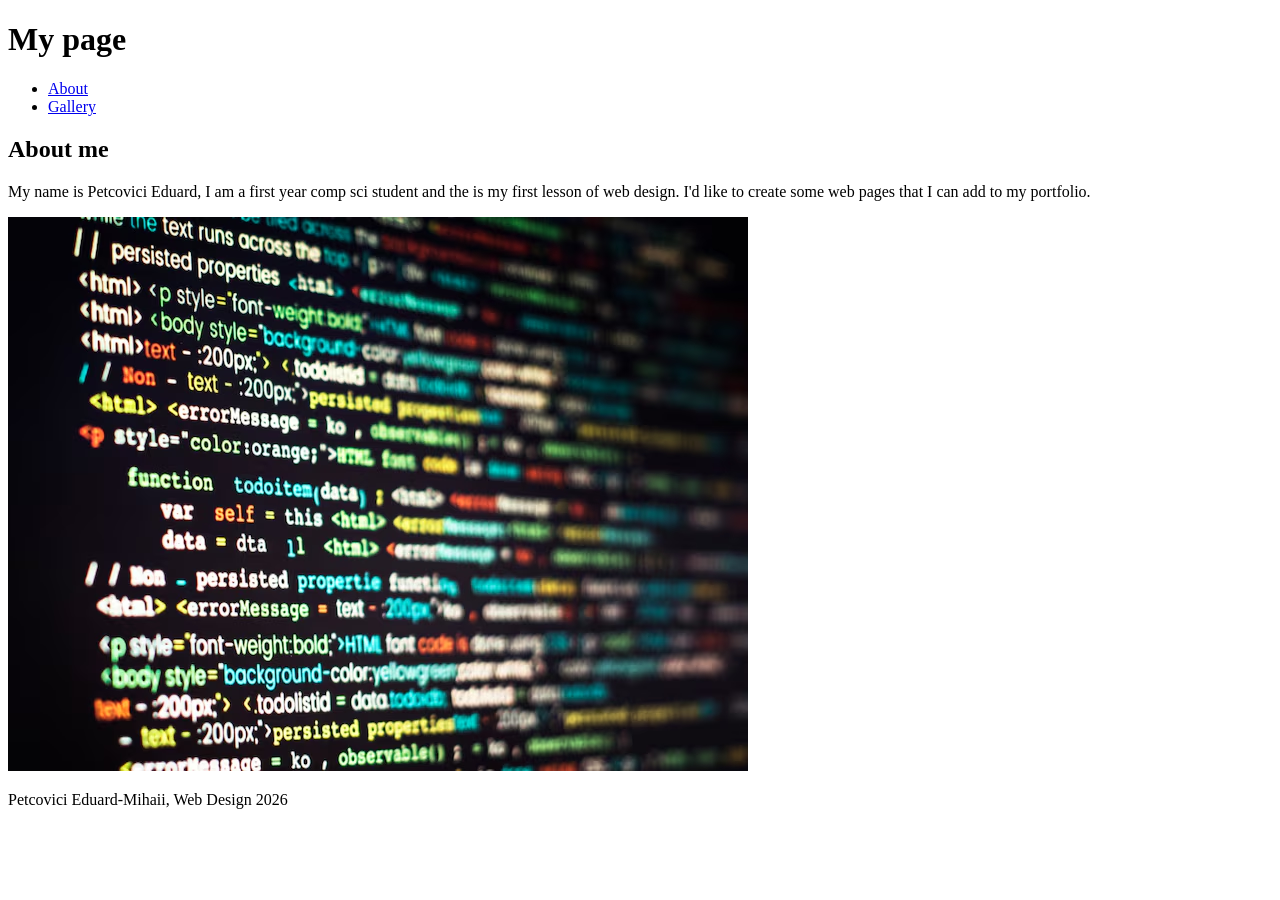
==== index.html @ 52f312a4 "Small change" ====
<!DOCTYPE html>
<html lang="en">
    <head>
        <meta charset="UTF-8">
        <meta name="viewport" content="width= device-width, initial-scale=1.0">
        <title>Document</title>
    </head>

    <body>
        <header>
            <h1>My page</h1>
        </header>
        
        <nav aria-label="Main navigation">
            <ul>
                <li>
                    <a href="#">About</a>
                </li>
                <li>
                    <a href="#">Gallery</a>
                </li>
            </ul>
        </nav>

        <main id="main-content">
            <section>
                <h2>About me</h2>
                <p>
                    My name is Petcovici Eduard, I am a first year comp sci student and the is my first lesson of web design. I'd like to create some web pages that I can add to my portfolio.
                </p>
                <img src="stock_programming.avif" alt="Generic image with HTML code">
            </section>
        </main>

        <footer>
            <p>Petcovici Eduard-Mihaii, Web Design 2026</p>
        </footer>

    </body>

    
</html>
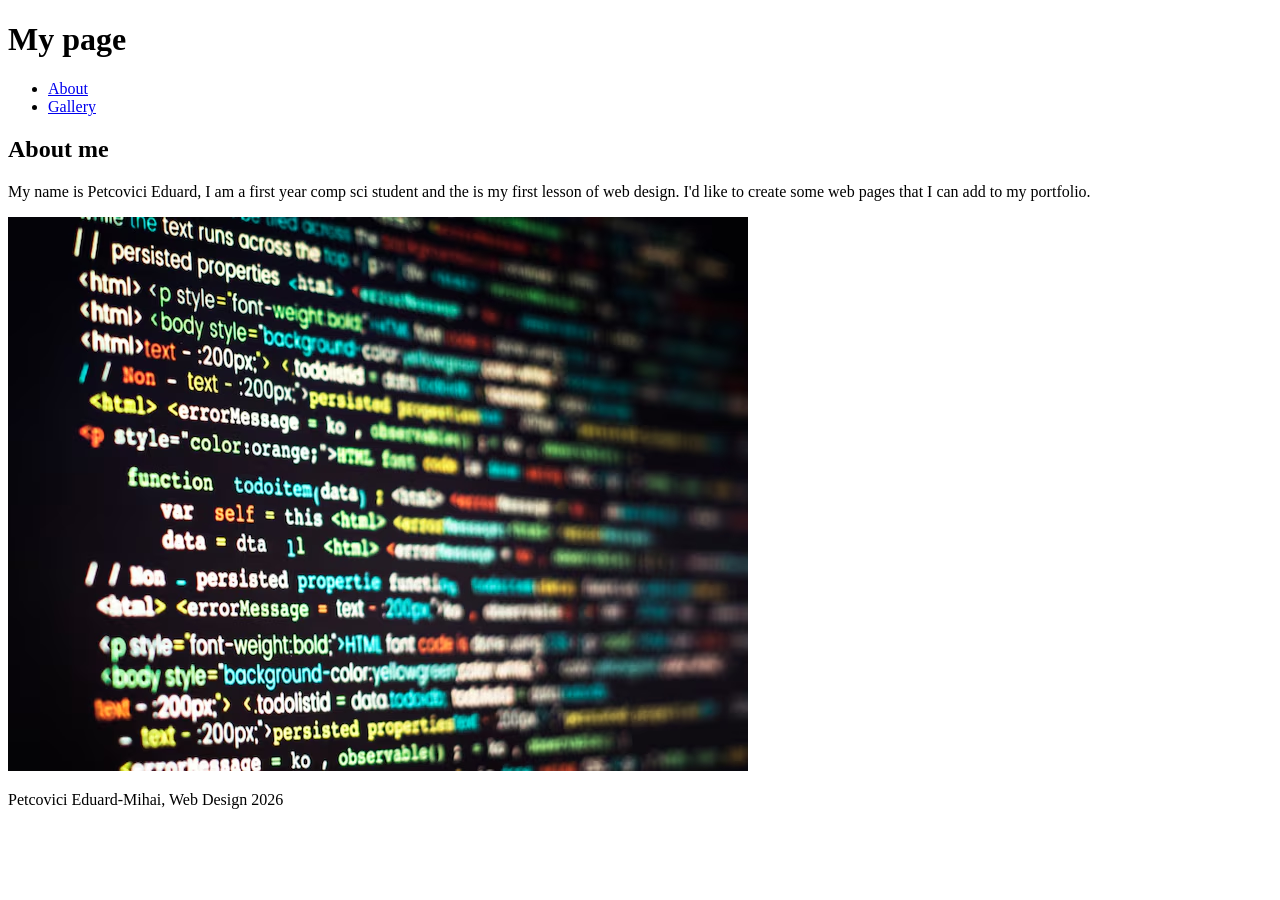
==== commit 3ffc6f96: "final version" ====
--- a/index.html
+++ b/index.html
@@ -33,7 +33,7 @@
         </main>
 
         <footer>
-            <p>Petcovici Eduard-Mihaii, Web Design 2026</p>
+            <p>Petcovici Eduard-Mihai, Web Design 2026</p>
         </footer>
 
     </body>
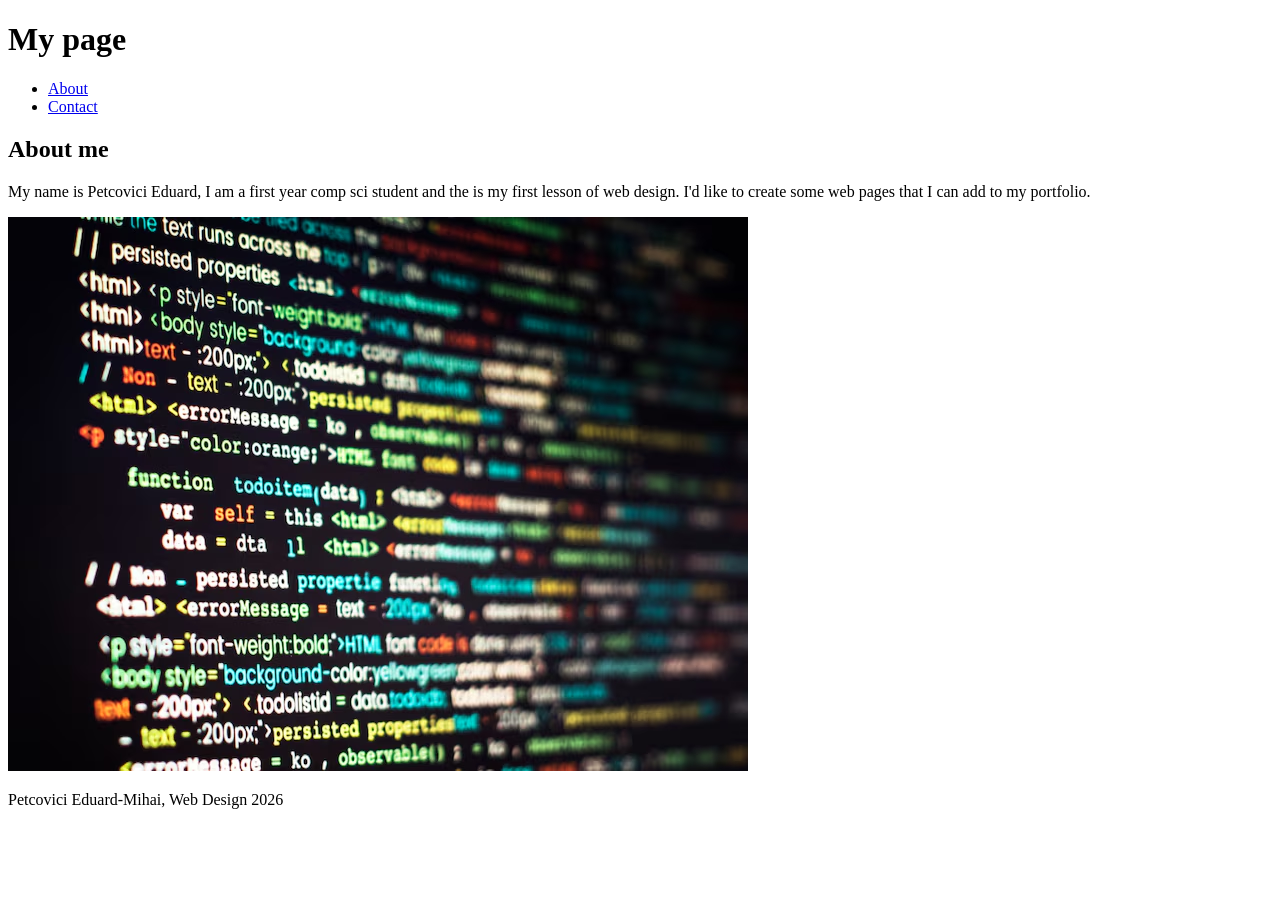
==== commit 83fa470f: "Completed lab 2" ====
--- a/index.html
+++ b/index.html
@@ -1,42 +1,42 @@
-<!DOCTYPE html>
-<html lang="en">
-    <head>
-        <meta charset="UTF-8">
-        <meta name="viewport" content="width= device-width, initial-scale=1.0">
-        <title>Document</title>
-    </head>
-
-    <body>
-        <header>
-            <h1>My page</h1>
-        </header>
-        
-        <nav aria-label="Main navigation">
-            <ul>
-                <li>
-                    <a href="#">About</a>
-                </li>
-                <li>
-                    <a href="#">Gallery</a>
-                </li>
-            </ul>
-        </nav>
-
-        <main id="main-content">
-            <section>
-                <h2>About me</h2>
-                <p>
-                    My name is Petcovici Eduard, I am a first year comp sci student and the is my first lesson of web design. I'd like to create some web pages that I can add to my portfolio.
-                </p>
-                <img src="stock_programming.avif" alt="Generic image with HTML code">
-            </section>
-        </main>
-
-        <footer>
-            <p>Petcovici Eduard-Mihai, Web Design 2026</p>
-        </footer>
-
-    </body>
-
-    
+<!DOCTYPE html>
+<html lang="en">
+    <head>
+        <meta charset="UTF-8">
+        <meta name="viewport" content="width=device-width, initial-scale=1.0">
+        <title>WD page</title>
+    </head>
+
+    <body>
+        <header>
+            <h1>My page</h1>
+        </header>
+        
+        <nav aria-label="Main navigation">
+            <ul>
+                <li>
+                    <a href="#">About</a>
+                </li>
+                <li>
+                    <a href="contact.html">Contact</a>
+                </li>
+            </ul>
+        </nav>
+
+        <main id="main-content">
+            <section>
+                <h2>About me</h2>
+                <p>
+                    My name is Petcovici Eduard, I am a first year comp sci student and the is my first lesson of web design. I'd like to create some web pages that I can add to my portfolio.
+                </p>
+                <img src="stock_programming.avif" alt="Generic image with HTML code">
+            </section>
+        </main>
+
+        <footer>
+            <p>Petcovici Eduard-Mihai, Web Design 2026</p>
+        </footer>
+
+    </body>
+
+    
 </html>
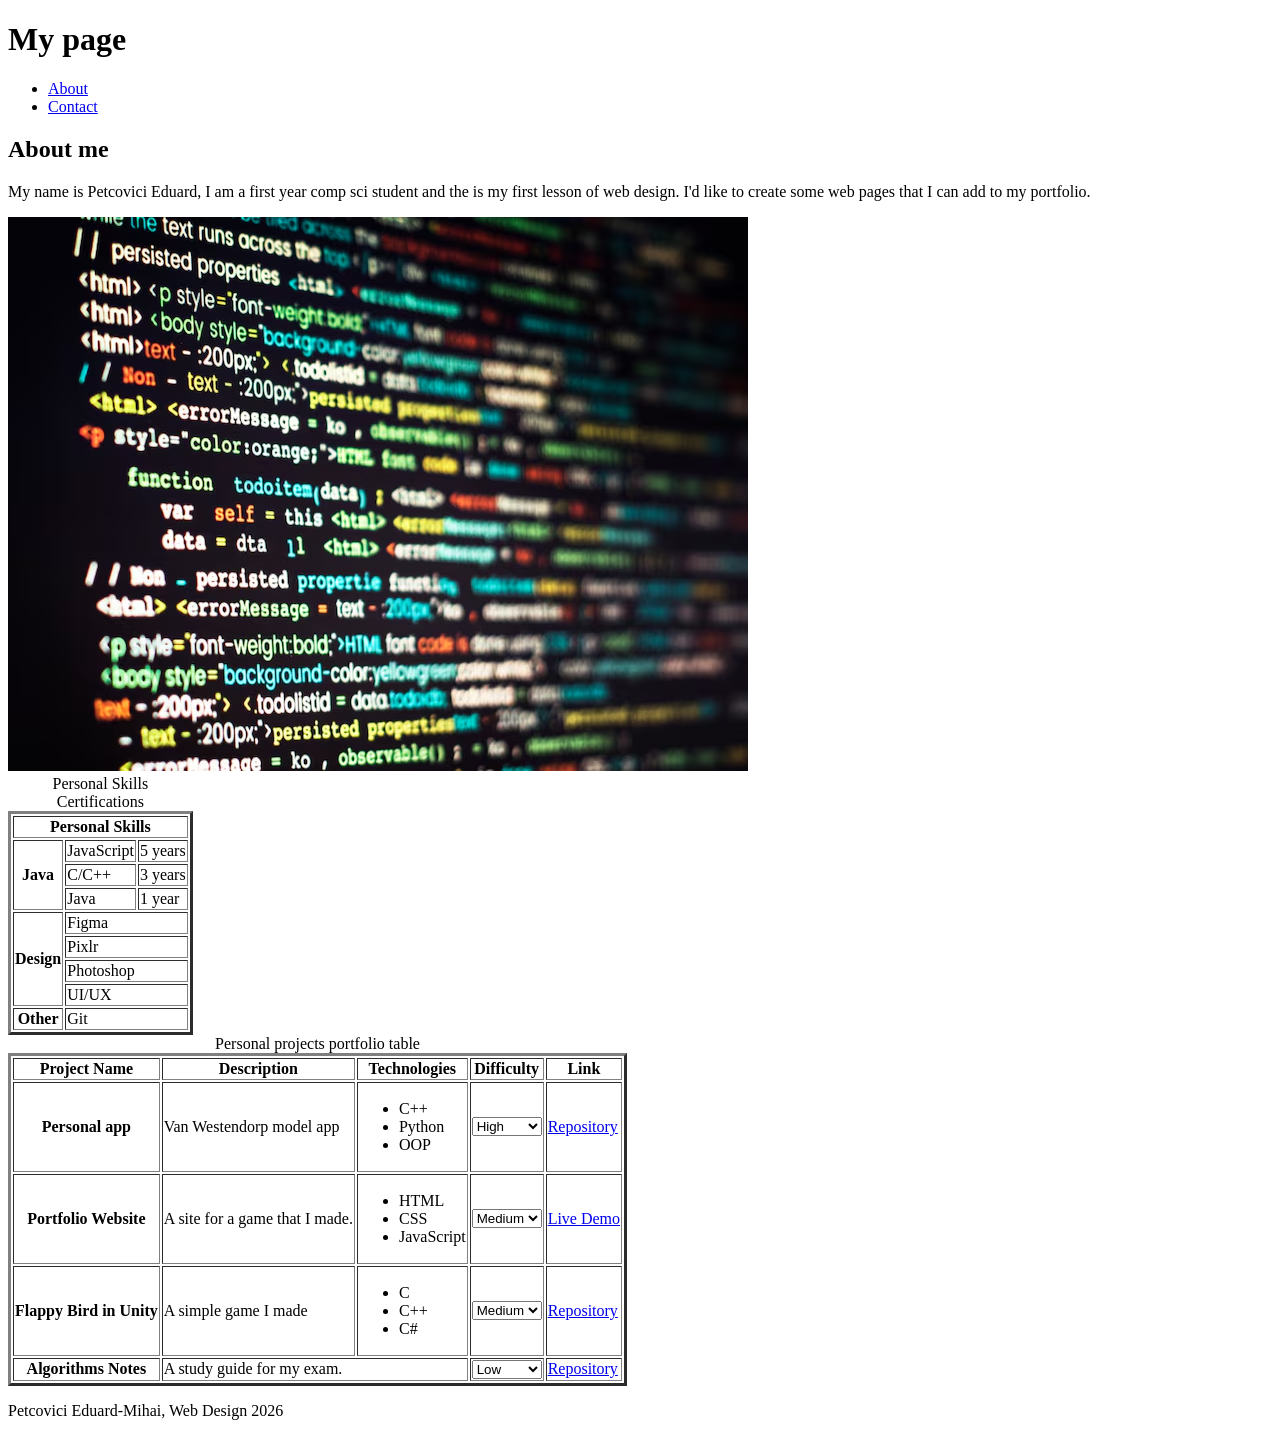
==== commit 88e7b623: "Lab 3" ====
--- a/index.html
+++ b/index.html
@@ -30,6 +30,147 @@
                 </p>
                 <img src="stock_programming.avif" alt="Generic image with HTML code">
             </section>
+
+            <section>
+                <table border="3px">
+                    <caption>Personal Skills Certifications</caption>
+                    <thead>
+                        <tr>
+                            <th scope="col" colspan="3">Personal Skills</th>
+                        </tr>
+                    </thead>
+                    <tbody>
+                        <tr>
+                            <th scope="row" rowspan="3">Java</th>
+                            <td>JavaScript</td>
+                            <td>5 years</td>
+                        </tr>
+                        <tr>
+                            <td>C/C++</td>
+                            <td>3 years</td>
+                        </tr>
+                        <tr>
+                            <td>Java</td>
+                            <td>1 year</td>
+                        </tr>
+                        <tr>
+                            <th scope="row" rowspan="4">Design</th>
+                            <td colspan="2">Figma</td>
+                        </tr>
+                        <tr>
+                            <td colspan="2">Pixlr</td>
+                        </tr>
+                        <tr>
+                            <td colspan="2">Photoshop</td>
+                        </tr>
+                        <tr>
+                            <td colspan="2">UI/UX</td>
+                        </tr>
+                        <tr>
+                            <th scope="row">Other</th>
+                            <td colspan="2">Git</td>
+                        </tr>
+                    </tbody>
+                </table>
+            </section>
+
+            <section>  
+                <table border="3">
+    <caption>Personal projects portfolio table</caption>
+    <thead>
+        <tr>
+            <th scope="col">Project Name</th>
+            <th scope="col">Description</th>
+            <th scope="col">Technologies</th>
+            <th scope="col">Difficulty</th>
+            <th scope="col">Link</th>
+        </tr>
+    </thead>
+    <tbody>
+        <tr>
+            <th scope="row">Personal app</th>
+            <td>Van Westendorp model app</td>
+            <td>
+                <ul>
+                    <li>C++</li>
+                    <li>Python</li>
+                    <li>OOP</li>
+                </ul>
+            </td>
+            <td>
+                <select>
+                    <option>Low</option>
+                    <option>Medium</option>
+                    <option selected>High</option>
+                </select>
+            </td>
+            <td>
+                <a href="https://github.com/" target="_blank">Repository</a>
+            </td>
+        </tr>
+
+        <tr>
+            <th scope="row">Portfolio Website</th>
+            <td>A site for a game that I made.</td>
+            <td>
+                <ul>
+                    <li>HTML</li>
+                    <li>CSS</li>
+                    <li>JavaScript</li>
+                </ul>
+            </td>
+            <td>
+                <select>
+                    <option>Low</option>
+                    <option selected>Medium</option>
+                    <option>High</option>
+                </select>
+            </td>
+            <td>
+                <a href="https://github.com/" target="_blank">Live Demo</a>
+            </td>
+        </tr>
+
+        <tr>
+            <th scope="row">Flappy Bird in Unity</th>
+            <td>A simple game I made</td>
+            <td>
+                <ul>
+                    <li>C</li>
+                    <li>C++</li>
+                    <li>C#</li>
+                </ul>
+            </td>
+            <td>
+                <select>
+                    <option>Low</option>
+                    <option selected>Medium</option>
+                    <option>High</option>
+                </select>
+            </td>
+            <td>
+                <a href="https://github.com/" target="_blank">Repository</a>
+            </td>
+        </tr>
+
+        <tr>
+            <th scope="row">Algorithms Notes</th>
+            <td colspan="2">A study guide for my exam.</td>
+            <td>
+                <select>
+                    <option selected>Low</option>
+                    <option>Medium</option>
+                    <option>High</option>
+                </select>
+            </td>
+            <td>
+                <a href="https://github.com/" target="_blank">Repository</a>
+            </td>
+        </tr>
+    </tbody>
+</table>
+            </section>
+
         </main>
 
         <footer>
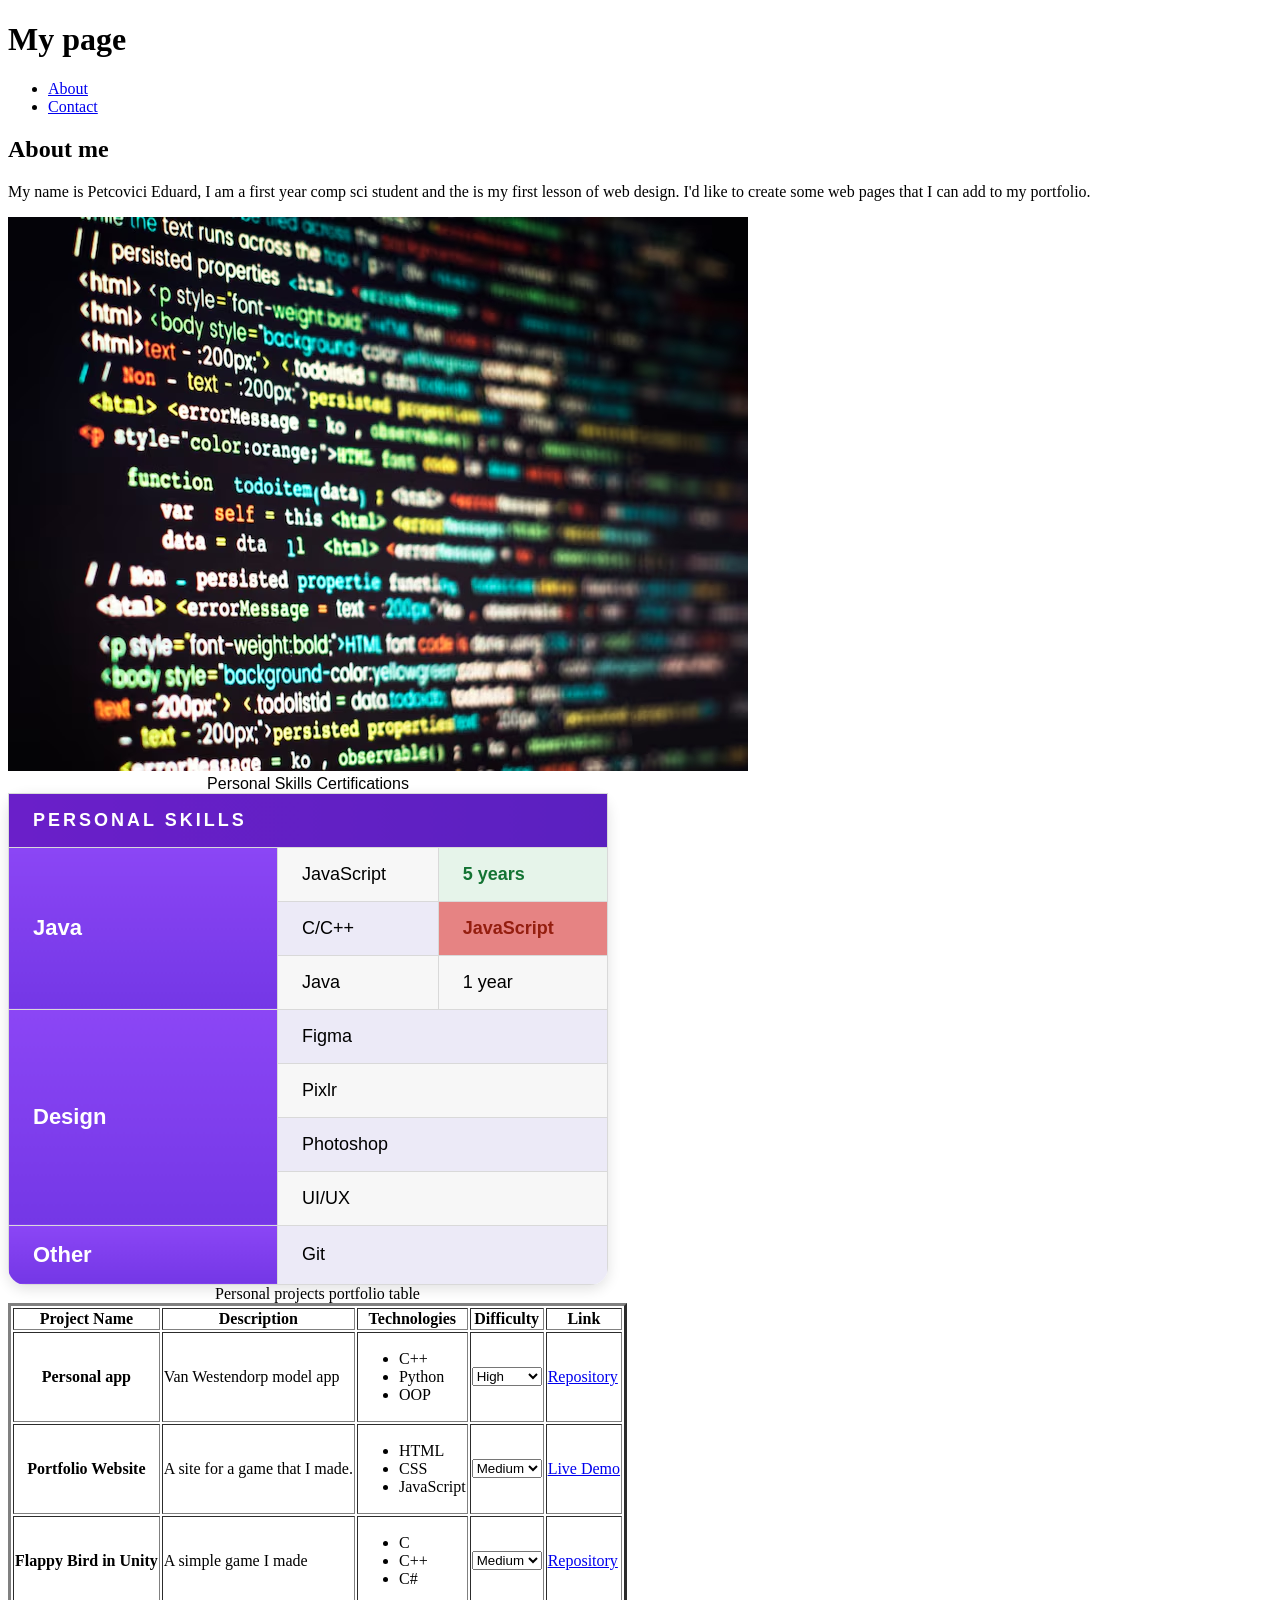
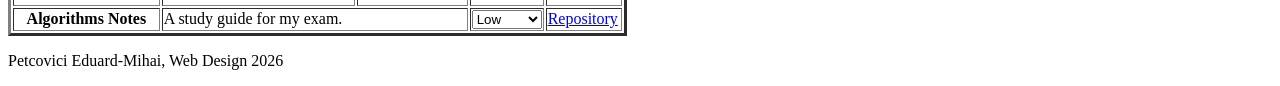
==== commit 462c9014: "completed lab 4" ====
--- a/index.html
+++ b/index.html
@@ -2,6 +2,7 @@
 <html lang="en">
     <head>
         <meta charset="UTF-8">
+        <link rel="stylesheet" href="index.css">
         <meta name="viewport" content="width=device-width, initial-scale=1.0">
         <title>WD page</title>
     </head>
@@ -32,7 +33,7 @@
             </section>
 
             <section>
-                <table border="3px">
+                <table border="3px" class="skill-table">
                     <caption>Personal Skills Certifications</caption>
                     <thead>
                         <tr>
@@ -43,11 +44,11 @@
                         <tr>
                             <th scope="row" rowspan="3">Java</th>
                             <td>JavaScript</td>
-                            <td>5 years</td>
+                            <td style="background-color: #e6f4ea; color: #137333; font-weight: bold;">5 years</td>
                         </tr>
                         <tr>
                             <td>C/C++</td>
-                            <td>3 years</td>
+                            <td style="background-color: #cf111184; color: #941e0f; font-weight: bold;">JavaScript</td>
                         </tr>
                         <tr>
                             <td>Java</td>
--- a/index.css
+++ b/index.css
@@ -0,0 +1,41 @@
+.skill-table {
+    width: 600px;
+    border-collapse: collapse;
+    font-family: Arial, sans-serif;
+    border-radius: 18px;
+    overflow: hidden;
+    box-shadow: 0 4px 14px rgba(0, 0, 0, 0.12);
+    border: none;
+}
+
+.skill-table th,
+.skill-table td {
+    padding: 16px 24px;
+    text-align: left;
+    border: 1px solid #d9d9d9;
+    font-size: 18px;
+}
+
+.skill-table thead th {
+    background: linear-gradient(90deg, #6a1fc9, #5b20c0);
+    color: white;
+    text-transform: uppercase;
+    letter-spacing: 3px;
+    font-weight: bold;
+}
+
+.skill-table tbody th {
+    background: linear-gradient(180deg, #8b46f5, #7437e6);
+    color: white;
+    font-weight: bold;
+    font-size: 22px;
+    width: 220px;
+}
+
+.skill-table tbody td {
+    background-color: #f7f7f7;
+}
+
+.skill-table tbody tr:nth-child(even) td {
+    background-color: #eceaf7;
+}
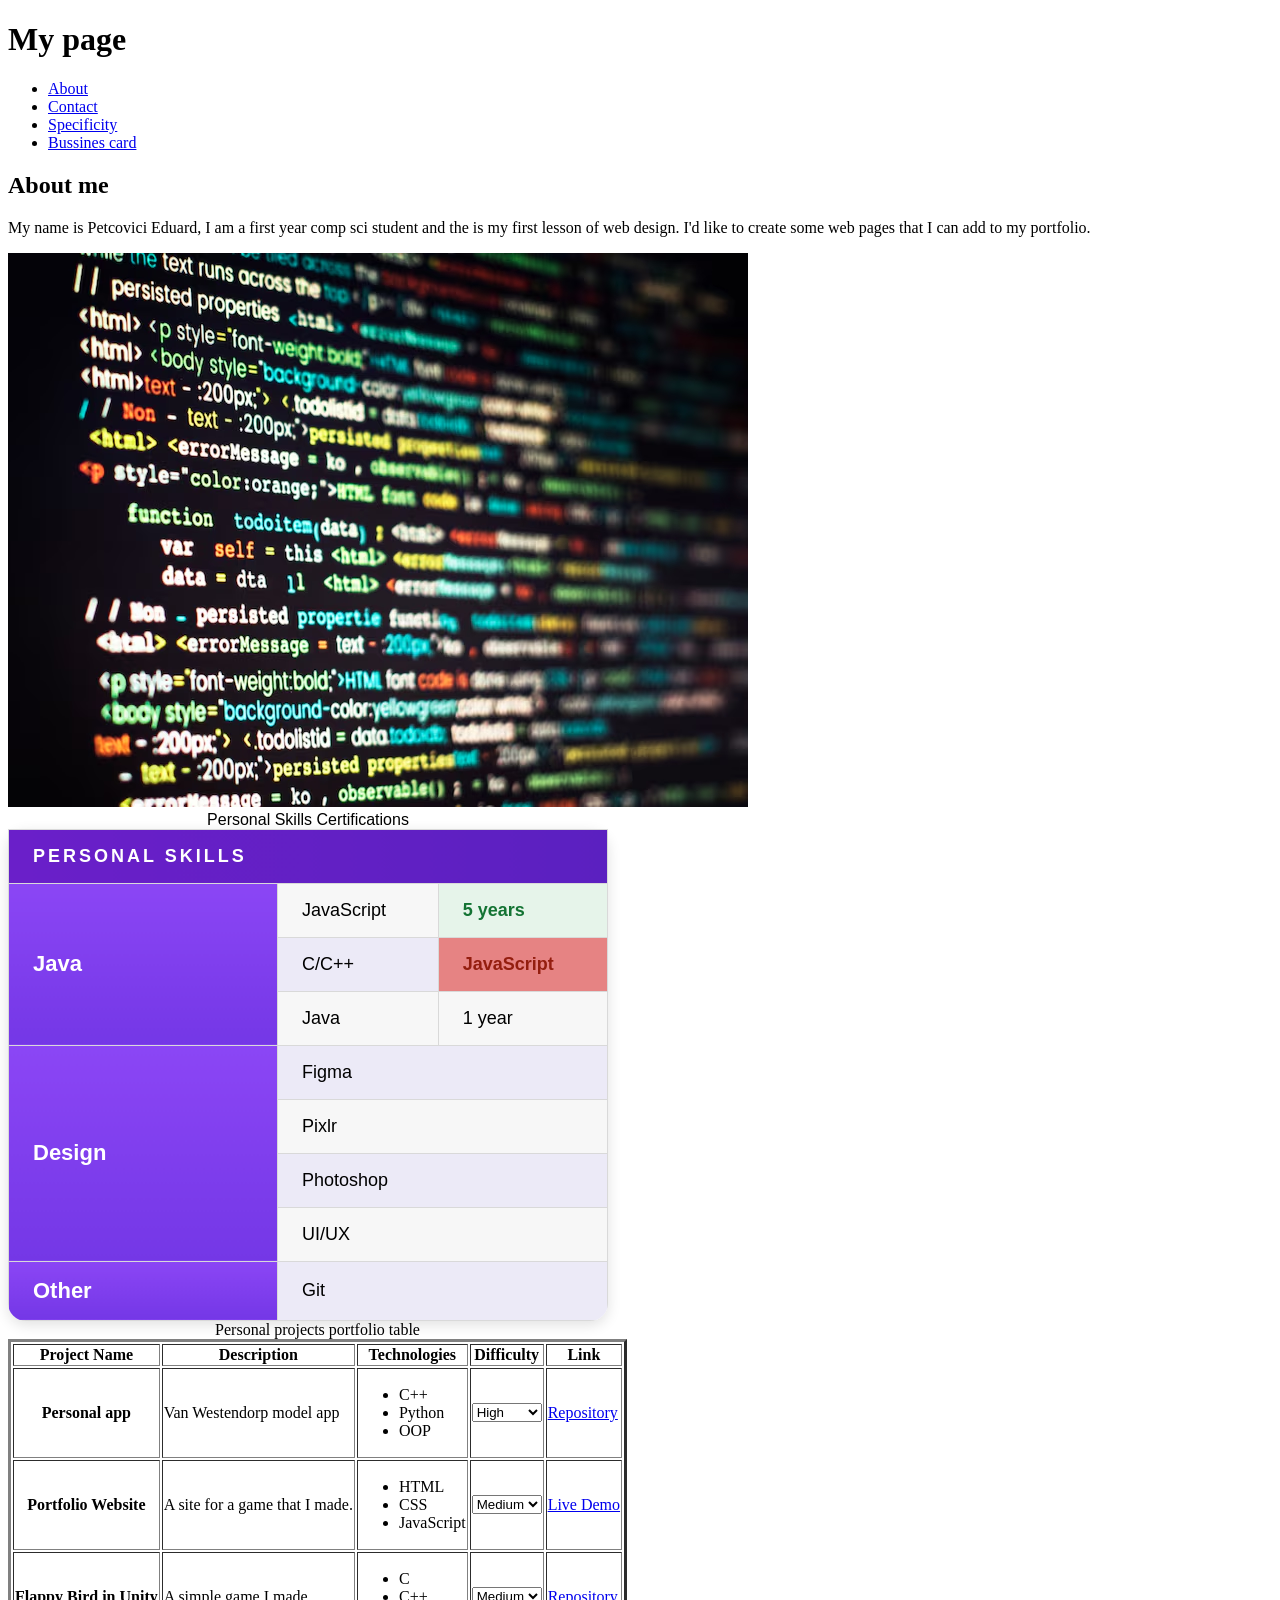
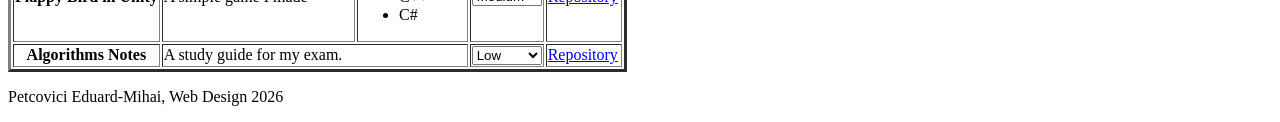
==== commit 05f0741e: "completed lab 4" ====
--- a/index.html
+++ b/index.html
@@ -19,6 +19,12 @@
                 </li>
                 <li>
                     <a href="contact.html">Contact</a>
+                </li>
+                <li>
+                    <a href="specificity.html">Specificity</a>
+                </li>
+                <li>
+                    <a href="card.html">Bussines card</a>
                 </li>
             </ul>
         </nav>
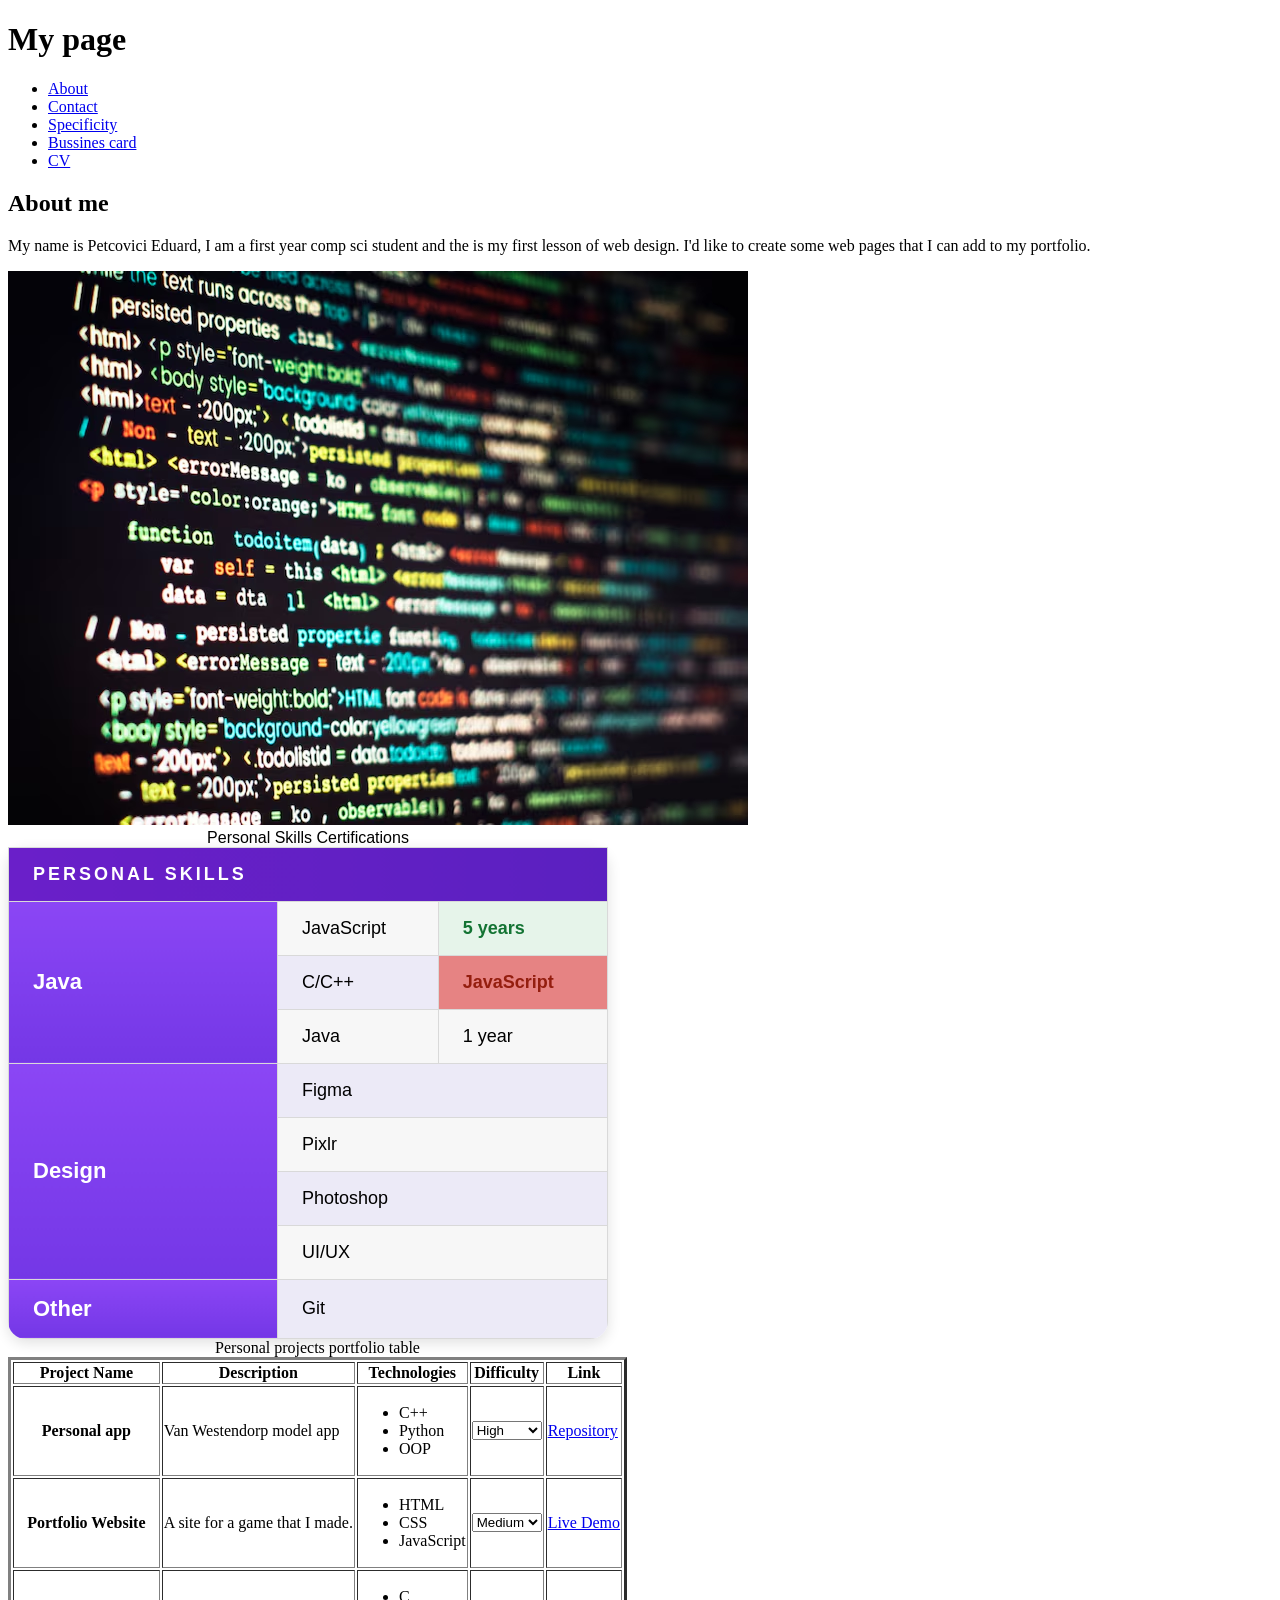
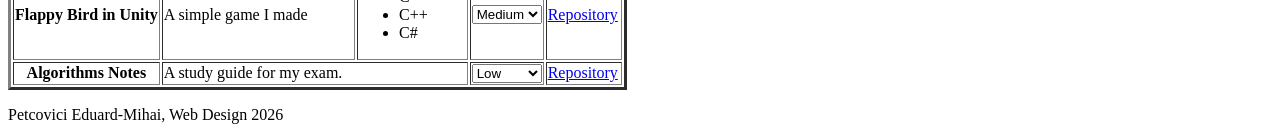
==== commit f554617d: "Completed lab 5" ====
--- a/index.html
+++ b/index.html
@@ -25,6 +25,9 @@
                 </li>
                 <li>
                     <a href="card.html">Bussines card</a>
+                </li>
+                <li>
+                    <a href="cv.html">CV</a>
                 </li>
             </ul>
         </nav>
